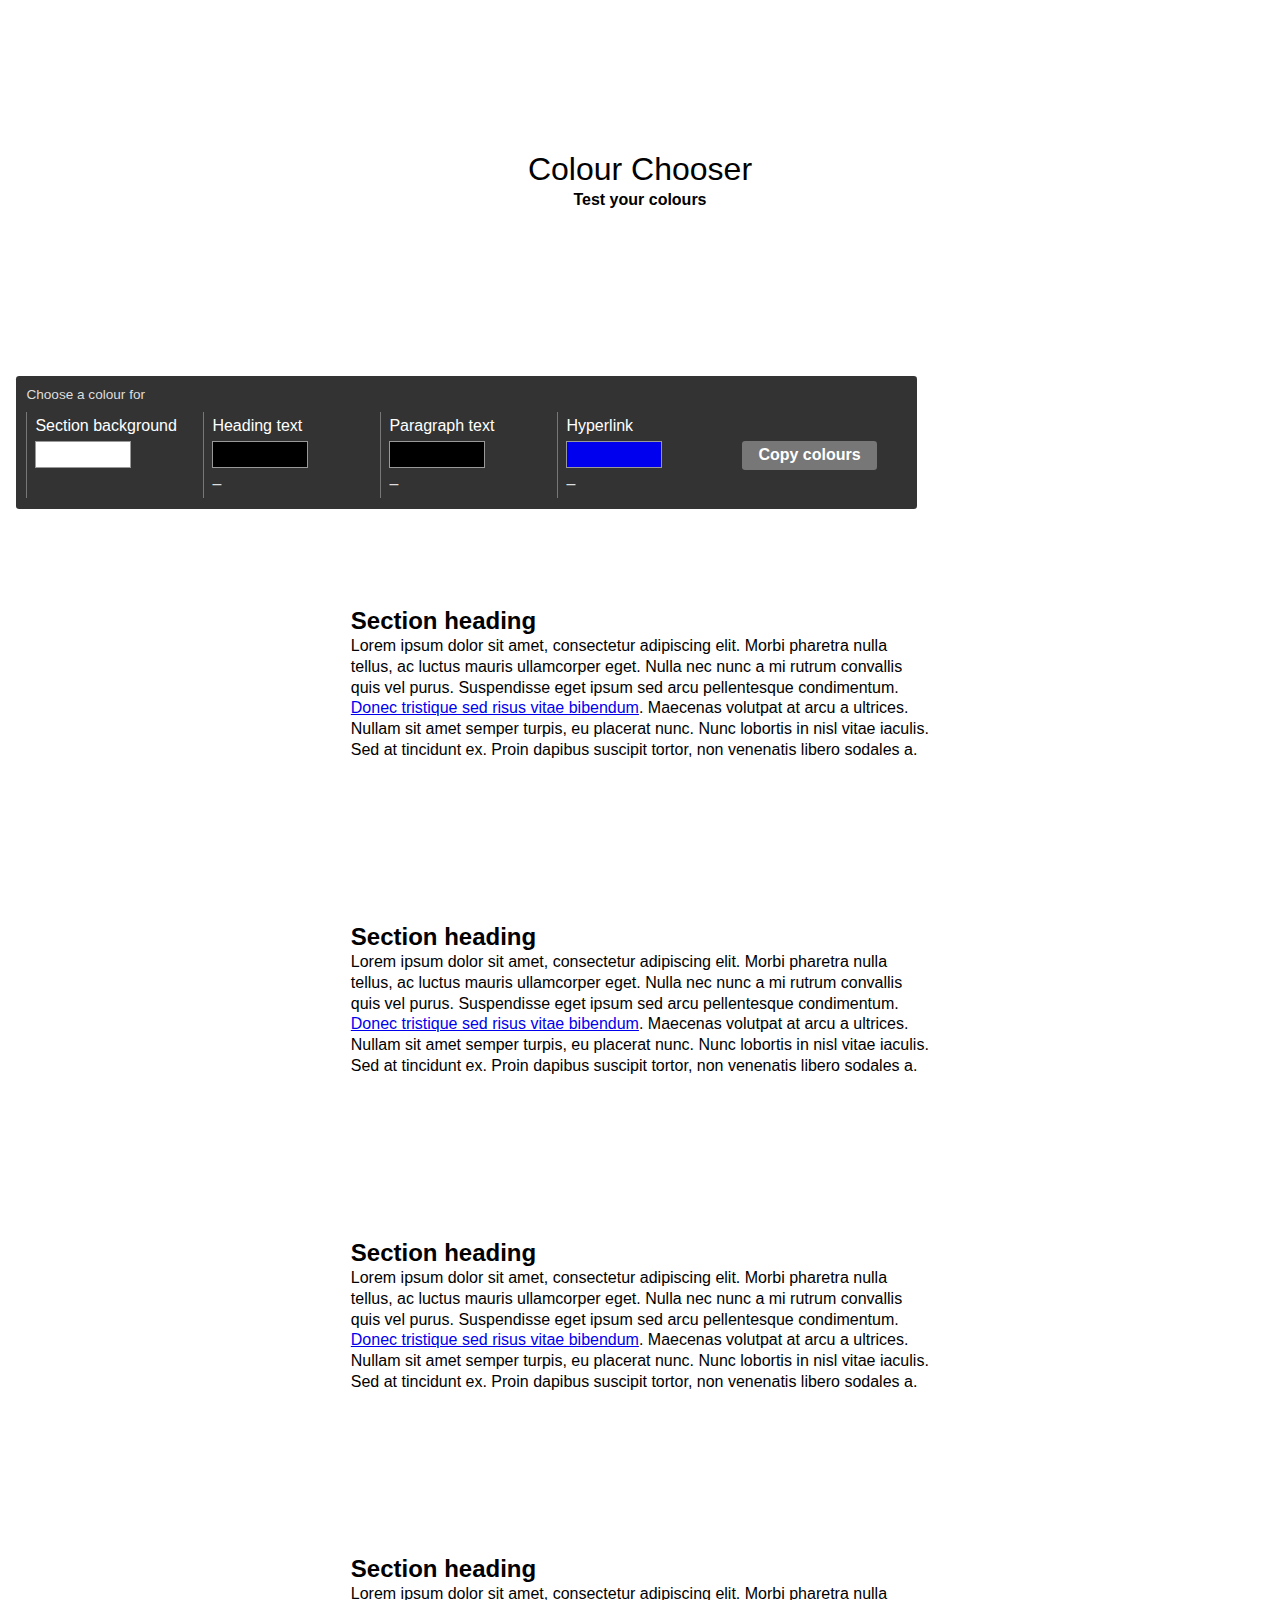
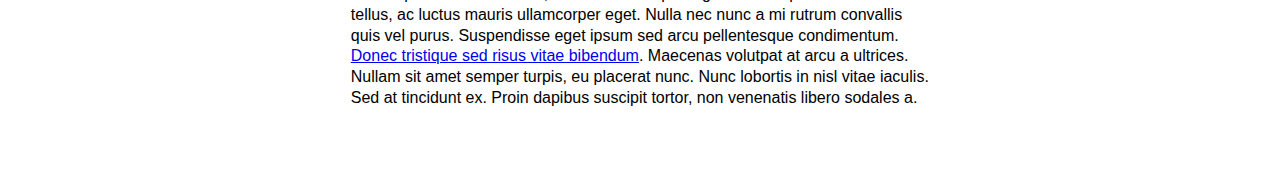
==== index.html @ 056b5b74 "Initial commit" ====
<!DOCTYPE html>
<html lang="en">

<head>
    <meta charset="UTF-8">
    <meta name="viewport" content="width=device-width, initial-scale=1.0">
    <meta http-equiv="X-UA-Compatible" content="ie=edge">
    <title>Colour contrast checker</title>
    <link href="css/c.css" rel="stylesheet">

</head>

<body>
    <main>
        <header>
            <div class="header-content">
                <h1>Colour Chooser</h1>
                <p>Test your colours</p>
            </div>
        </header>
        <div class="container">
            <div class="palette">
                <h2 class="palette__heading">Choose a colour for</h2>
                <ul class="palette__colours">
                    <li class="palette__colour">
                        <h3 class="palette__colour-type">Section background</h3>
                        <p class="palette__selector"><input class="palette__chooser" type="color" id="background-colour-chooser" value="#ffffff" /></p>
                        <!-- <p class="palette__ratio" id="background-ratio">&#8211;</p> -->
                    </li>
                    <li class="palette__colour">
                        <h3 class="palette__colour-type">Heading text</h3>
                        <p class="palette__selector"><input class="palette__chooser" type="color" id="heading-colour-chooser" value="#000000" /></p>
                        <p class="palette__ratio" id="heading-ratio">&#8211;</p>
                    </li>
                    <li class="palette__colour">
                        <h3 class="palette__colour-type">Paragraph text</h3>
                        <p class="palette__selector"><input class="palette__chooser" type="color" id="text-colour-chooser" value="#000000" /></p>
                        <p class="palette__ratio" id="text-ratio">&#8211;</p>
                    </li>
                    <li class="palette__colour">
                        <h3 class="palette__colour-type">Hyperlink</h3>
                        <p class="palette__selector"><input class="palette__chooser" type="color" id="link-colour-chooser" value="#0000ee" /></p>
                        <p class="palette__ratio" id="link-ratio">&#8211;</p>
                    </li>
                    <li class="palette__colour --palette_actions">
                        <button class="palette__action" id="getValues">Copy colours</button>
                    </li>
                </ul>

            </div>
            <div class="content">
                <h2>Section heading</h2>
                <p>Lorem ipsum dolor sit amet, consectetur adipiscing elit. Morbi pharetra nulla tellus, ac luctus mauris ullamcorper eget. Nulla nec nunc a mi rutrum convallis quis vel purus. Suspendisse eget ipsum sed arcu pellentesque condimentum.
                    <a href="#">Donec tristique sed risus vitae bibendum</a>. Maecenas volutpat at arcu a ultrices. Nullam sit amet semper turpis, eu placerat nunc. Nunc lobortis in nisl vitae iaculis. Sed at tincidunt ex. Proin dapibus suscipit tortor,
                    non venenatis libero sodales a.</p>
            </div>
        </div>
        <div class="container">
            <div class="content">
                <h2>Section heading</h2>
                <p>Lorem ipsum dolor sit amet, consectetur adipiscing elit. Morbi pharetra nulla tellus, ac luctus mauris ullamcorper eget. Nulla nec nunc a mi rutrum convallis quis vel purus. Suspendisse eget ipsum sed arcu pellentesque condimentum.
                    <a href="#">Donec tristique sed risus vitae bibendum</a>. Maecenas volutpat at arcu a ultrices. Nullam sit amet semper turpis, eu placerat nunc. Nunc lobortis in nisl vitae iaculis. Sed at tincidunt ex. Proin dapibus suscipit tortor,
                    non venenatis libero sodales a.</p>
            </div>
        </div>
        <div class="container">
            <div class="content">
                <h2>Section heading</h2>
                <p>Lorem ipsum dolor sit amet, consectetur adipiscing elit. Morbi pharetra nulla tellus, ac luctus mauris ullamcorper eget. Nulla nec nunc a mi rutrum convallis quis vel purus. Suspendisse eget ipsum sed arcu pellentesque condimentum.
                    <a href="#">Donec tristique sed risus vitae bibendum</a>. Maecenas volutpat at arcu a ultrices. Nullam sit amet semper turpis, eu placerat nunc. Nunc lobortis in nisl vitae iaculis. Sed at tincidunt ex. Proin dapibus suscipit tortor,
                    non venenatis libero sodales a.</p>
            </div>
        </div>
        <div class="container">
            <div class="content">
                <h2>Section heading</h2>
                <p>Lorem ipsum dolor sit amet, consectetur adipiscing elit. Morbi pharetra nulla tellus, ac luctus mauris ullamcorper eget. Nulla nec nunc a mi rutrum convallis quis vel purus. Suspendisse eget ipsum sed arcu pellentesque condimentum.
                    <a href="#">Donec tristique sed risus vitae bibendum</a>. Maecenas volutpat at arcu a ultrices. Nullam sit amet semper turpis, eu placerat nunc. Nunc lobortis in nisl vitae iaculis. Sed at tincidunt ex. Proin dapibus suscipit tortor,
                    non venenatis libero sodales a.</p>
            </div>
        </div>
    </main>
</body>

<script src="js/colours.js"></script>


</html>
---- css/c.css ----
/* add typeface */

@import url('https://rsms.me/inter/inter.css');
html {
    font-family: 'Inter', sans-serif;
}

@supports (font-variation-settings: normal) {
    html {
        font-family: 'Inter var', sans-serif;
    }
}


/* create initial styles */

body {
    margin: 0;
    padding: 0;
    line-height: 1.3;
    color: #000;
}

header {
    min-height: 40vh;
    display: flex;
    align-items: center;
    justify-content: center;
}

header>div {
    text-align: center;
}

header h1 {
    font-weight: 200;
    margin: 0;
    padding: 0;
}

header p {
    margin: 0;
    padding: 0;
    font-weight: 700;
}

.content {
    padding: 5rem 1rem;
    max-width: 65ch;
    margin: 0 auto;
}

.content h2 {
    margin: 0;
    padding: 0;
}

.content p {
    margin: 0;
    padding: 0;
}


/* style the colour chooser using BEM notation */

.palette {
    background: rgba(0, 0, 0, 0.8);
    color: #ddd;
    border-radius: 0.2em;
    padding: 0.65rem 2rem 0.65rem 0.65rem;
    margin: 1rem;
    display: inline-block;
}

.palette__heading {
    font-size: 0.85rem;
    margin: 0;
    padding: 0;
    font-weight: 400;
}

.palette__colours {
    margin: 0.5rem 0 0 0;
    padding: 0;
    list-style-type: none;
    display: flex;
}

.palette__colour {
    border-left: 1px solid #777;
    flex: 1;
    min-width: 10rem;
    padding: 0.25rem 0.5rem;
}

.palette__colour.--palette_actions {
    border-left: 0;
    align-self: center;
    min-width: 0;
}

.palette__colour-type {
    margin: 0;
    padding: 0 0 0.25rem 0;
    color: #fff;
    font-size: 1rem;
    font-weight: 400;
}

.palette__selector {
    margin: 0;
    padding: 0;
}

.palette__ratio {
    margin: 0;
    padding: 0;
}

.palette__chooser {
    border: 0;
    padding: 0;
    margin: 0;
    min-width: 6rem;
    min-height: 1.5rem;
    -webkit-appearance: none;
}


/* refactor this for compatibility */

input[type="color"]::-webkit-color-swatch-wrapper {
    padding: 0;
}

input[type="color"]::-webkit-color-swatch {
    border: 1px solid #999;
}

.palette__action {
    background: #777;
    border: 0;
    font-size: 1rem;
    font-family: inherit;
    padding: 0.35rem 1rem;
    border-radius: 0.2rem;
    font-weight: 400;
    color: #fff;
    font-weight: 700;
}

.palette__ratio.fail {
    color: lightcoral;
    font-weight: 700;
}

.palette__ratio.fail:before {
    content: '\00d7';
    padding-right: 0.2rem;
}

.palette__ratio.pass {
    color: lightgreen;
    font-weight: 700;
}

.palette__ratio.pass:before {
    content: '\2713';
    padding-right: 0.2rem;
}
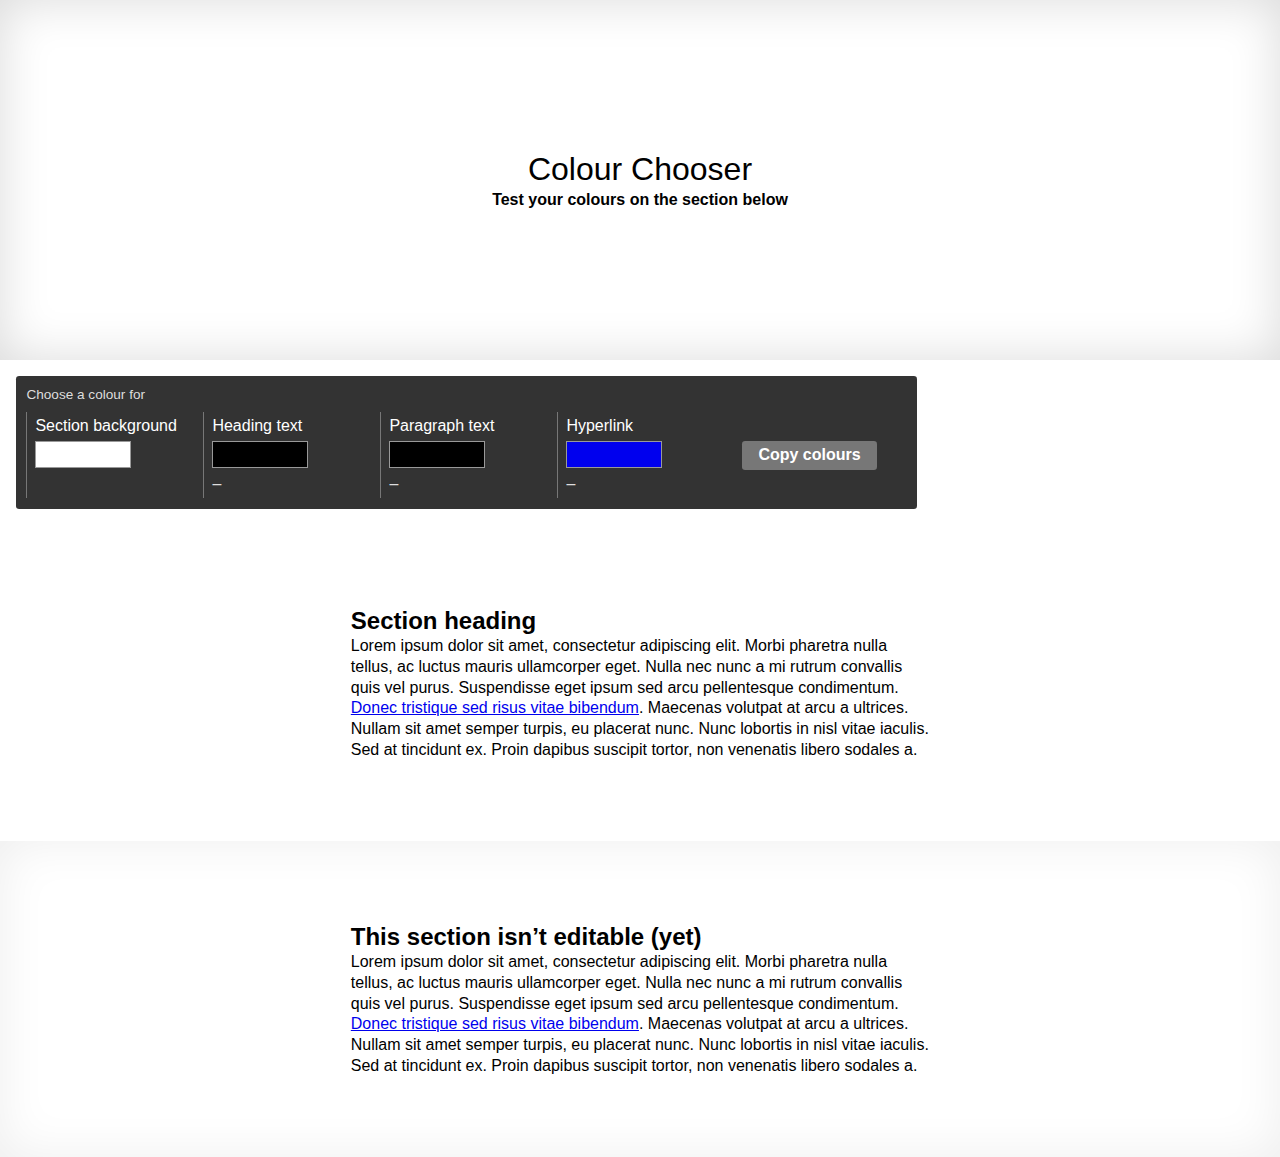
==== commit f47eb886: "UI tweaks to show which area is editable and which areas are instructions" ====
--- a/index.html
+++ b/index.html
@@ -15,7 +15,7 @@
         <header>
             <div class="header-content">
                 <h1>Colour Chooser</h1>
-                <p>Test your colours</p>
+                <p>Test your colours on the section below</p>
             </div>
         </header>
         <div class="container">
@@ -55,7 +55,15 @@
                     non venenatis libero sodales a.</p>
             </div>
         </div>
-        <div class="container">
+        <div class="container not-editable">
+            <div class="content">
+                <h2>This section isn&#8217;t editable (yet)</h2>
+                <p>Lorem ipsum dolor sit amet, consectetur adipiscing elit. Morbi pharetra nulla tellus, ac luctus mauris ullamcorper eget. Nulla nec nunc a mi rutrum convallis quis vel purus. Suspendisse eget ipsum sed arcu pellentesque condimentum.
+                    <a href="#">Donec tristique sed risus vitae bibendum</a>. Maecenas volutpat at arcu a ultrices. Nullam sit amet semper turpis, eu placerat nunc. Nunc lobortis in nisl vitae iaculis. Sed at tincidunt ex. Proin dapibus suscipit tortor,
+                    non venenatis libero sodales a.</p>
+            </div>
+        </div>
+        <!-- <div class="container">
             <div class="content">
                 <h2>Section heading</h2>
                 <p>Lorem ipsum dolor sit amet, consectetur adipiscing elit. Morbi pharetra nulla tellus, ac luctus mauris ullamcorper eget. Nulla nec nunc a mi rutrum convallis quis vel purus. Suspendisse eget ipsum sed arcu pellentesque condimentum.
@@ -70,15 +78,7 @@
                     <a href="#">Donec tristique sed risus vitae bibendum</a>. Maecenas volutpat at arcu a ultrices. Nullam sit amet semper turpis, eu placerat nunc. Nunc lobortis in nisl vitae iaculis. Sed at tincidunt ex. Proin dapibus suscipit tortor,
                     non venenatis libero sodales a.</p>
             </div>
-        </div>
-        <div class="container">
-            <div class="content">
-                <h2>Section heading</h2>
-                <p>Lorem ipsum dolor sit amet, consectetur adipiscing elit. Morbi pharetra nulla tellus, ac luctus mauris ullamcorper eget. Nulla nec nunc a mi rutrum convallis quis vel purus. Suspendisse eget ipsum sed arcu pellentesque condimentum.
-                    <a href="#">Donec tristique sed risus vitae bibendum</a>. Maecenas volutpat at arcu a ultrices. Nullam sit amet semper turpis, eu placerat nunc. Nunc lobortis in nisl vitae iaculis. Sed at tincidunt ex. Proin dapibus suscipit tortor,
-                    non venenatis libero sodales a.</p>
-            </div>
-        </div>
+        </div> -->
     </main>
 </body>
 
--- a/css/c.css
+++ b/css/c.css
@@ -26,6 +26,7 @@
     display: flex;
     align-items: center;
     justify-content: center;
+    box-shadow: inset 0 0 50px rgba(0, 0, 0, 0.15);
 }
 
 header>div {
@@ -58,6 +59,10 @@
 .content p {
     margin: 0;
     padding: 0;
+}
+
+.container.not-editable {
+    box-shadow: inset 0 0 50px rgba(0, 0, 0, 0.07);
 }
 
 
